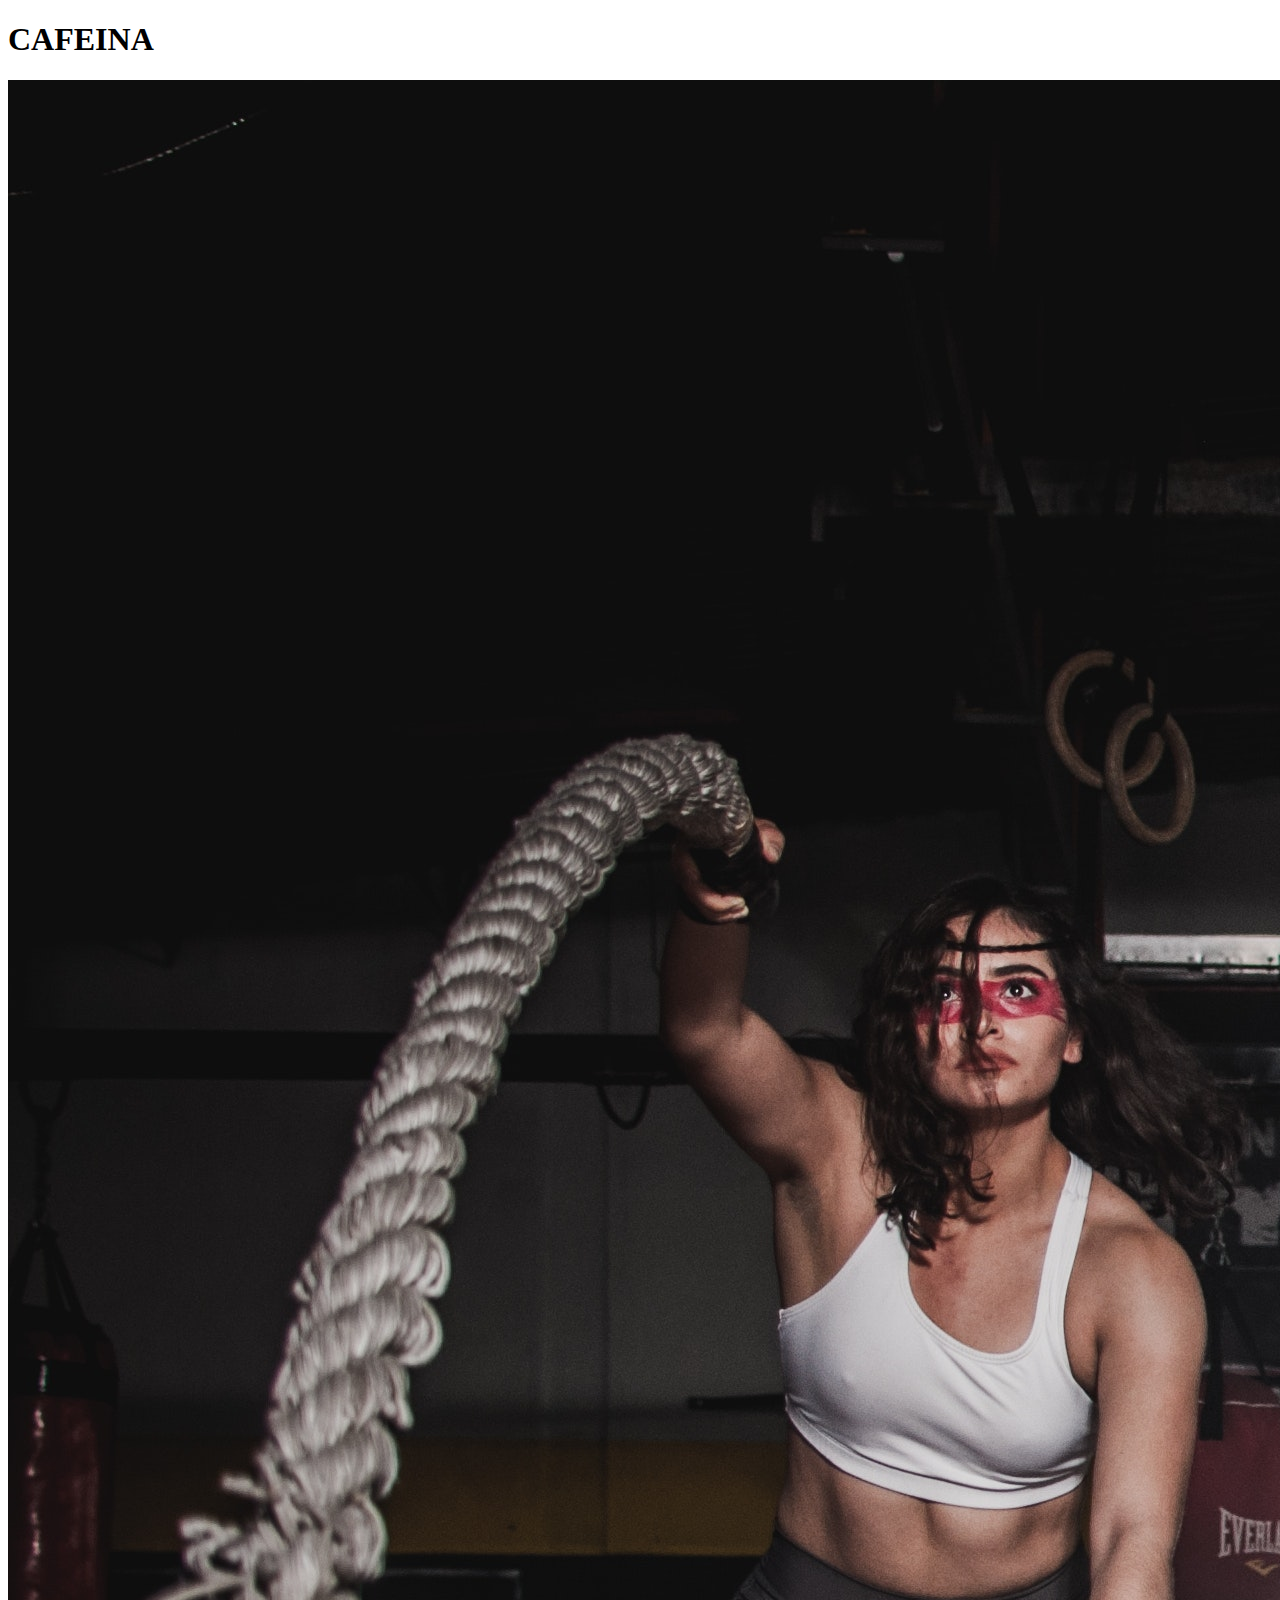
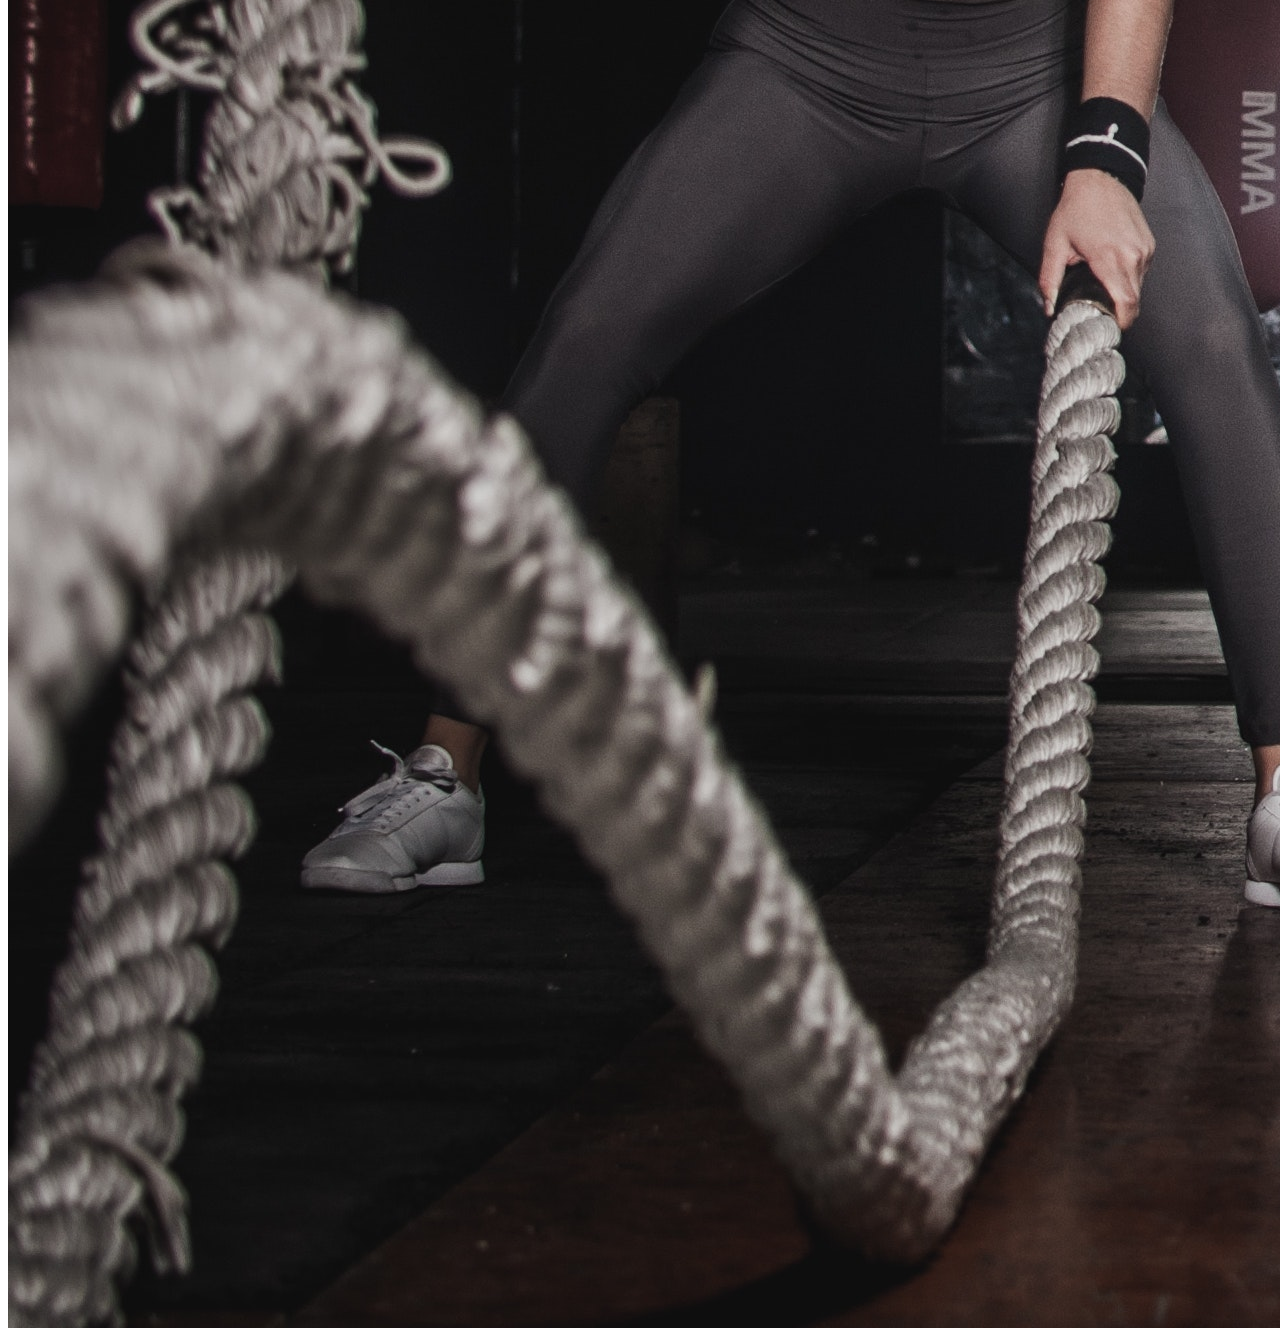
==== contatos.html @ e7484413 "JF academia" ====
<!DOCTYPE html>
<html lang="en">
<head>
    <meta charset="UTF-8">
    <meta http-equiv="X-UA-Compatible" content="IE=edge">
    <meta name="viewport" content="width=h1>, initial-scale=1.0">
    <title>cafeina</title>
</head>
<body>
    <h1>CAFEINA</h1>
    <img src=".//img/pexels-leon-ardho-1552242.jpg" alt="cafeina">
</body>
</html>
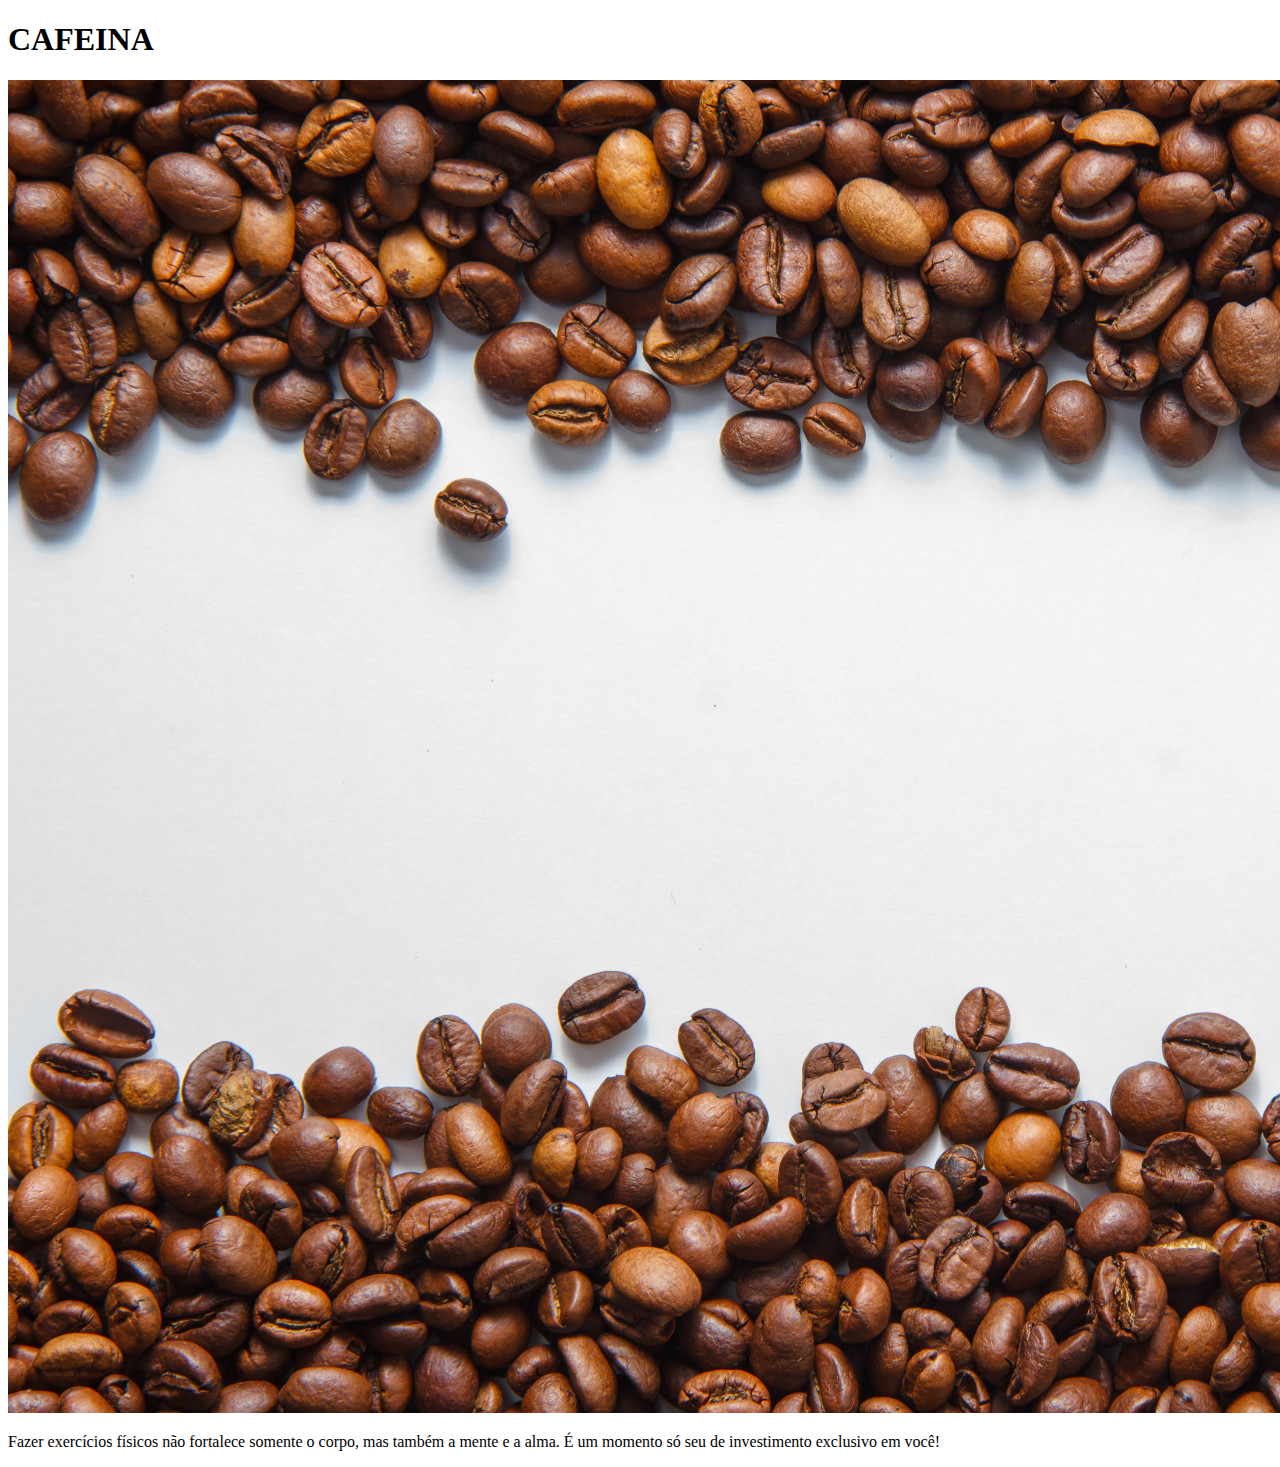
==== commit 7b0341dd: "treinando background" ====
--- a/contatos.html
+++ b/contatos.html
@@ -8,6 +8,7 @@
 </head>
 <body>
     <h1>CAFEINA</h1>
-    <img src=".//img/pexels-leon-ardho-1552242.jpg" alt="cafeina">
+    <img src="img/cafeina/c827d8fe-7e71-4072-9fdf-bb4a0ed3b327.png" alt="cafeina">
+    <p>Fazer exercícios físicos não fortalece somente o corpo, mas também a mente e a alma. É um momento só seu de investimento exclusivo em você!</p>
 </body>
 </html>